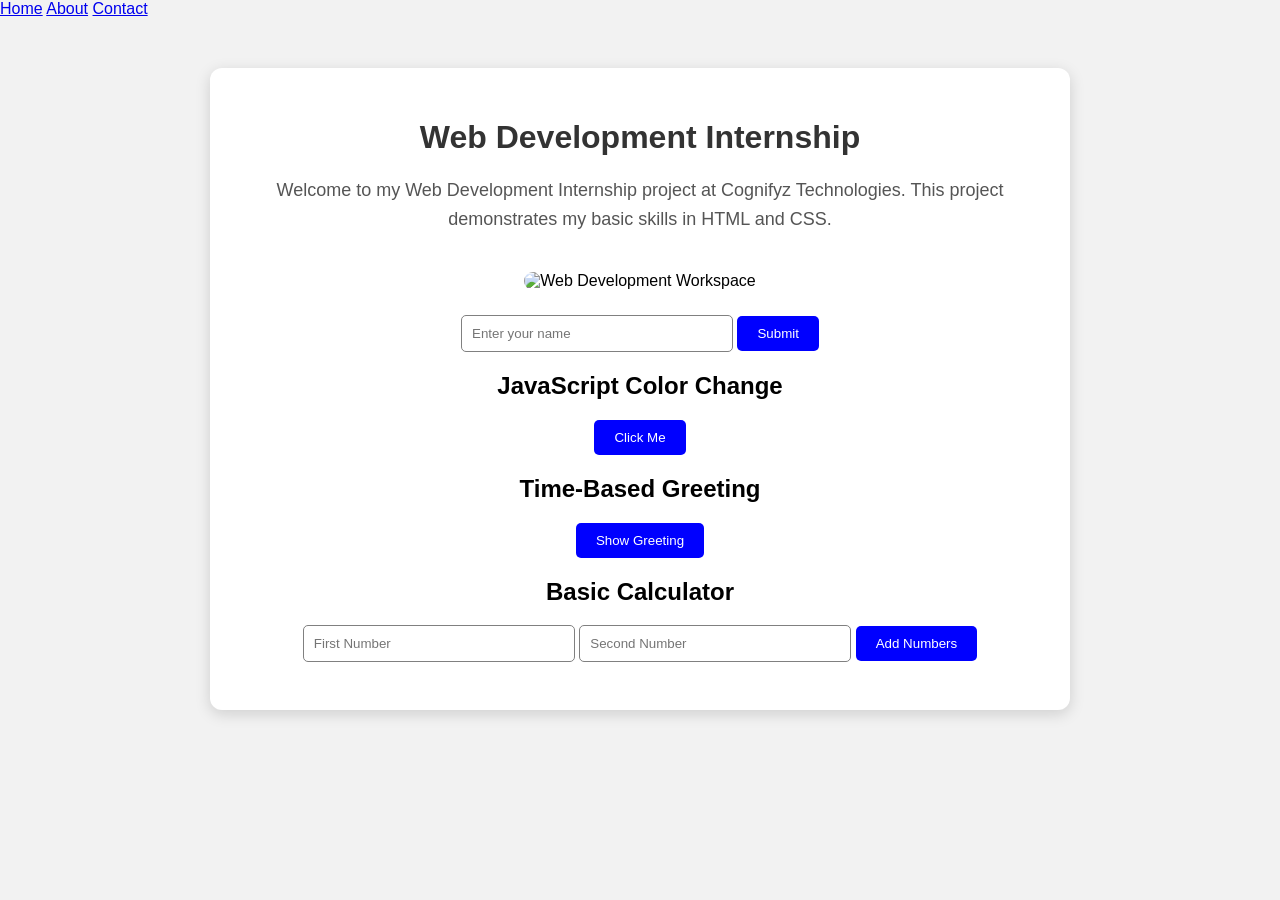
==== index.html @ 8bdaff24 "Add files via upload" ====
<!DOCTYPE html>
<html lang="en">
<head>
    <meta charset="UTF-8">
    <meta name="viewport" content="width=device-width, initial-scale=1.0">
    <title>Cognifyz Web Development Internship</title>

    <!-- Connect CSS file -->
    <link rel="stylesheet" href="style.css">
</head>

<body>
    <nav>
    <a href="#">Home</a>
    <a href="#">About</a>
    <a href="#">Contact</a>
</nav>

    <div class="container">

        <h1>Web Development Internship</h1>

        <p>
            Welcome to my Web Development Internship project at Cognifyz Technologies.
            This project demonstrates my basic skills in HTML and CSS.
        </p>

        <img 
            src="https://images.unsplash.com/photo-1498050108023-c5249f4df085"
            alt="Web Development Workspace"
            class="main-image"
        >

            <form>
    <input type="text" placeholder="Enter your name">
    <button type="submit">Submit</button>
</form>
<!-- Color Change Button -->

<h2>JavaScript Color Change</h2>

<button id="colorButton" onclick="changeColor()">
    Click Me
</button>
        
<!-- Time Greeting -->

<h2>Time-Based Greeting</h2>

<button onclick="showGreeting()">
    Show Greeting
</button>

<!-- Basic Calculator -->

<h2>Basic Calculator</h2>

<input type="number" id="num1" placeholder="First Number">

<input type="number" id="num2" placeholder="Second Number">

<button onclick="addNumbers()">
    Add Numbers
</button>

<p id="result"></p>

    </div>

<script src="script.js"></script>

</body>
</html>
---- style.css ----
/* General page styling */
body {
    margin: 0;
    font-family: Arial, sans-serif;
    background-color: #f2f2f2;
}

/* Main container */
.container {
    width: 80%;
    max-width: 800px;
    margin: 50px auto;
    padding: 30px;
    background-color: white;
    text-align: center;
    border-radius: 12px;
    box-shadow: 0 4px 15px rgba(0, 0, 0, 0.15);
}

/* Heading */
h1 {
    color: #333;
    margin-bottom: 20px;
}

/* Paragraph */
p {
    color: #555;
    font-size: 18px;
    line-height: 1.6;
}

/* Image */
.main-image {
    width: 100%;
    max-width: 650px;
    margin-top: 20px;
    border-radius: 10px;
}
/* Form Styling */

form {
    margin-top: 25px;
}

input {
    padding: 10px;
    width: 250px;
    border: 1px solid gray;
    border-radius: 5px;
}

button {
    padding: 10px 20px;
    background-color: blue;
    color: white;
    border: none;
    border-radius: 5px;
    cursor: pointer;
}

button:hover {
    background-color: darkblue;
}
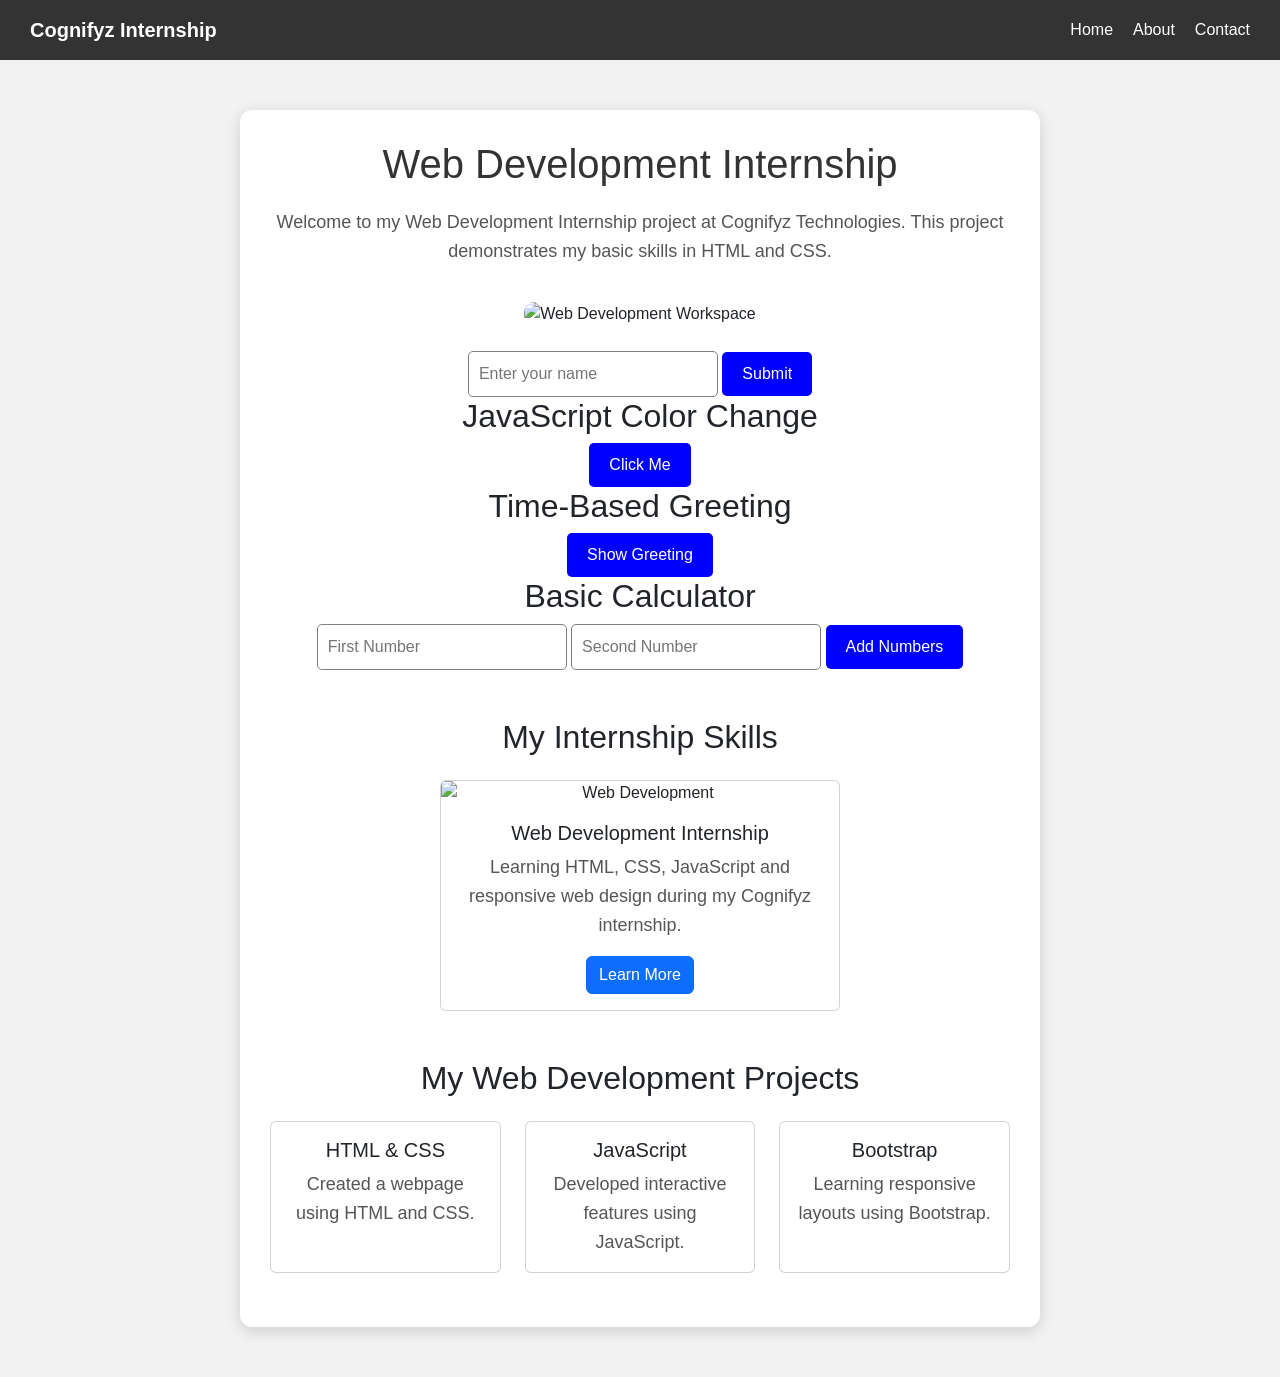
==== commit 61c3a995: "Completed Level 2 responsive design tasks" ====
--- a/index.html
+++ b/index.html
@@ -1,22 +1,53 @@
 <!DOCTYPE html>
 <html lang="en">
+
 <head>
     <meta charset="UTF-8">
     <meta name="viewport" content="width=device-width, initial-scale=1.0">
+
     <title>Cognifyz Web Development Internship</title>
 
-    <!-- Connect CSS file -->
+    <!-- Bootstrap CSS -->
+    <link href="https://cdn.jsdelivr.net/npm/bootstrap@5.3.3/dist/css/bootstrap.min.css" rel="stylesheet">
+
+    <!-- Your CSS -->
     <link rel="stylesheet" href="style.css">
 </head>
 
 <body>
-    <nav>
-    <a href="#">Home</a>
-    <a href="#">About</a>
-    <a href="#">Contact</a>
+
+    <!-- LEVEL 2 - TASK 2 -->
+<!-- Mobile-Friendly Navigation -->
+
+<nav class="navbar">
+
+    <div class="nav-brand">
+        Cognifyz Internship
+    </div>
+
+    <!-- Hamburger Button -->
+
+    <button class="menu-toggle" onclick="toggleMenu()">
+        ☰
+    </button>
+
+    <!-- Navigation Links -->
+
+    <div class="nav-links" id="navLinks">
+
+        <a href="#">Home</a>
+        <a href="#">About</a>
+        <a href="#">Contact</a>
+
+    </div>
+
 </nav>
 
+
+    <!-- Main Container -->
     <div class="container">
+
+        <!-- Level 1: HTML/CSS -->
 
         <h1>Web Development Internship</h1>
 
@@ -25,49 +56,178 @@
             This project demonstrates my basic skills in HTML and CSS.
         </p>
 
-        <img 
+        <!-- Main Image -->
+
+        <img
             src="https://images.unsplash.com/photo-1498050108023-c5249f4df085"
             alt="Web Development Workspace"
             class="main-image"
         >
 
-            <form>
-    <input type="text" placeholder="Enter your name">
-    <button type="submit">Submit</button>
-</form>
-<!-- Color Change Button -->
-
-<h2>JavaScript Color Change</h2>
-
-<button id="colorButton" onclick="changeColor()">
-    Click Me
-</button>
-        
-<!-- Time Greeting -->
-
-<h2>Time-Based Greeting</h2>
-
-<button onclick="showGreeting()">
-    Show Greeting
-</button>
-
-<!-- Basic Calculator -->
-
-<h2>Basic Calculator</h2>
-
-<input type="number" id="num1" placeholder="First Number">
-
-<input type="number" id="num2" placeholder="Second Number">
-
-<button onclick="addNumbers()">
-    Add Numbers
-</button>
-
-<p id="result"></p>
+
+        <!-- Basic Form -->
+
+        <form>
+            <input type="text" placeholder="Enter your name">
+            <button type="submit">Submit</button>
+        </form>
+
+
+        <!-- JavaScript Color Change -->
+
+        <h2>JavaScript Color Change</h2>
+
+        <button id="colorButton" onclick="changeColor()">
+            Click Me
+        </button>
+
+
+        <!-- Time Greeting -->
+
+        <h2>Time-Based Greeting</h2>
+
+        <button onclick="showGreeting()">
+            Show Greeting
+        </button>
+
+
+        <!-- Basic Calculator -->
+
+        <h2>Basic Calculator</h2>
+
+        <input type="number" id="num1" placeholder="First Number">
+
+        <input type="number" id="num2" placeholder="Second Number">
+
+        <button onclick="addNumbers()">
+            Add Numbers
+        </button>
+
+        <p id="result"></p>
+
+
+
+        <!-- LEVEL 2 - TASK 1 -->
+
+        <!-- Responsive Bootstrap Card -->
+
+        <h2 class="mt-5">My Internship Skills</h2>
+
+        <div class="card mx-auto mt-4" style="max-width: 400px;">
+
+            <img
+                src="https://images.unsplash.com/photo-1498050108023-c5249f4df085"
+                class="card-img-top"
+                alt="Web Development"
+            >
+
+            <div class="card-body">
+
+                <h5 class="card-title">
+                    Web Development Internship
+                </h5>
+
+                <p class="card-text">
+                    Learning HTML, CSS, JavaScript and responsive web design
+                    during my Cognifyz internship.
+                </p>
+
+                <a href="#" class="btn btn-primary">
+                    Learn More
+                </a>
+
+            </div>
+
+        </div>
+
+
+
+        <!-- LEVEL 2 - TASK 1 -->
+
+        <!-- Responsive Grid Layout -->
+
+        <h2 class="mt-5">My Web Development Projects</h2>
+
+        <div class="row mt-4">
+
+            <!-- Project 1 -->
+
+            <div class="col-md-4 mb-4">
+
+                <div class="card h-100">
+
+                    <div class="card-body">
+
+                        <h5 class="card-title">
+                            HTML & CSS
+                        </h5>
+
+                        <p class="card-text">
+                            Created a webpage using HTML and CSS.
+                        </p>
+
+                    </div>
+
+                </div>
+
+            </div>
+
+
+            <!-- Project 2 -->
+
+            <div class="col-md-4 mb-4">
+
+                <div class="card h-100">
+
+                    <div class="card-body">
+
+                        <h5 class="card-title">
+                            JavaScript
+                        </h5>
+
+                        <p class="card-text">
+                            Developed interactive features using JavaScript.
+                        </p>
+
+                    </div>
+
+                </div>
+
+            </div>
+
+
+            <!-- Project 3 -->
+
+            <div class="col-md-4 mb-4">
+
+                <div class="card h-100">
+
+                    <div class="card-body">
+
+                        <h5 class="card-title">
+                            Bootstrap
+                        </h5>
+
+                        <p class="card-text">
+                            Learning responsive layouts using Bootstrap.
+                        </p>
+
+                    </div>
+
+                </div>
+
+            </div>
+
+        </div>
+
 
     </div>
 
-<script src="script.js"></script>
+
+    <!-- JavaScript File -->
+
+    <script src="script.js"></script>
 
 </body>
+
 </html>
--- a/style.css
+++ b/style.css
@@ -61,4 +61,110 @@
 
 button:hover {
     background-color: darkblue;
+}
+/* LEVEL 2 - TASK 2 */
+/* Responsive Design */
+
+/* Tablet and Mobile Screens */
+
+@media (max-width: 768px) {
+
+    .container {
+        width: 90%;
+        padding: 20px;
+    }
+
+    h1 {
+        font-size: 28px;
+    }
+
+    .main-image {
+        width: 100%;
+    }
+
+    input {
+        width: 80%;
+        margin-bottom: 10px;
+    }
+
+    button {
+        margin-top: 5px;
+    }
+
+}
+/* ================================= */
+/* LEVEL 2 - TASK 2 */
+/* HAMBURGER NAVIGATION */
+/* ================================= */
+
+.navbar {
+    display: flex;
+    justify-content: space-between;
+    align-items: center;
+
+    background-color: #333;
+    padding: 15px 30px;
+}
+
+.nav-brand {
+    color: white;
+    font-size: 20px;
+    font-weight: bold;
+}
+
+.nav-links {
+    display: flex;
+    gap: 20px;
+}
+
+.nav-links a {
+    color: white;
+    text-decoration: none;
+    font-size: 16px;
+}
+
+.nav-links a:hover {
+    color: yellow;
+}
+
+/* Hamburger Button */
+
+.menu-toggle {
+    display: none;
+
+    background-color: transparent;
+    color: white;
+
+    font-size: 25px;
+    border: none;
+
+    cursor: pointer;
+}
+
+/* Mobile Screen */
+
+@media (max-width: 768px) {
+
+    .navbar {
+        flex-wrap: wrap;
+    }
+
+    .menu-toggle {
+        display: block;
+    }
+
+    .nav-links {
+        display: none;
+
+        width: 100%;
+        flex-direction: column;
+
+        text-align: center;
+        margin-top: 15px;
+    }
+
+    .nav-links.active {
+        display: flex;
+    }
+
 }
